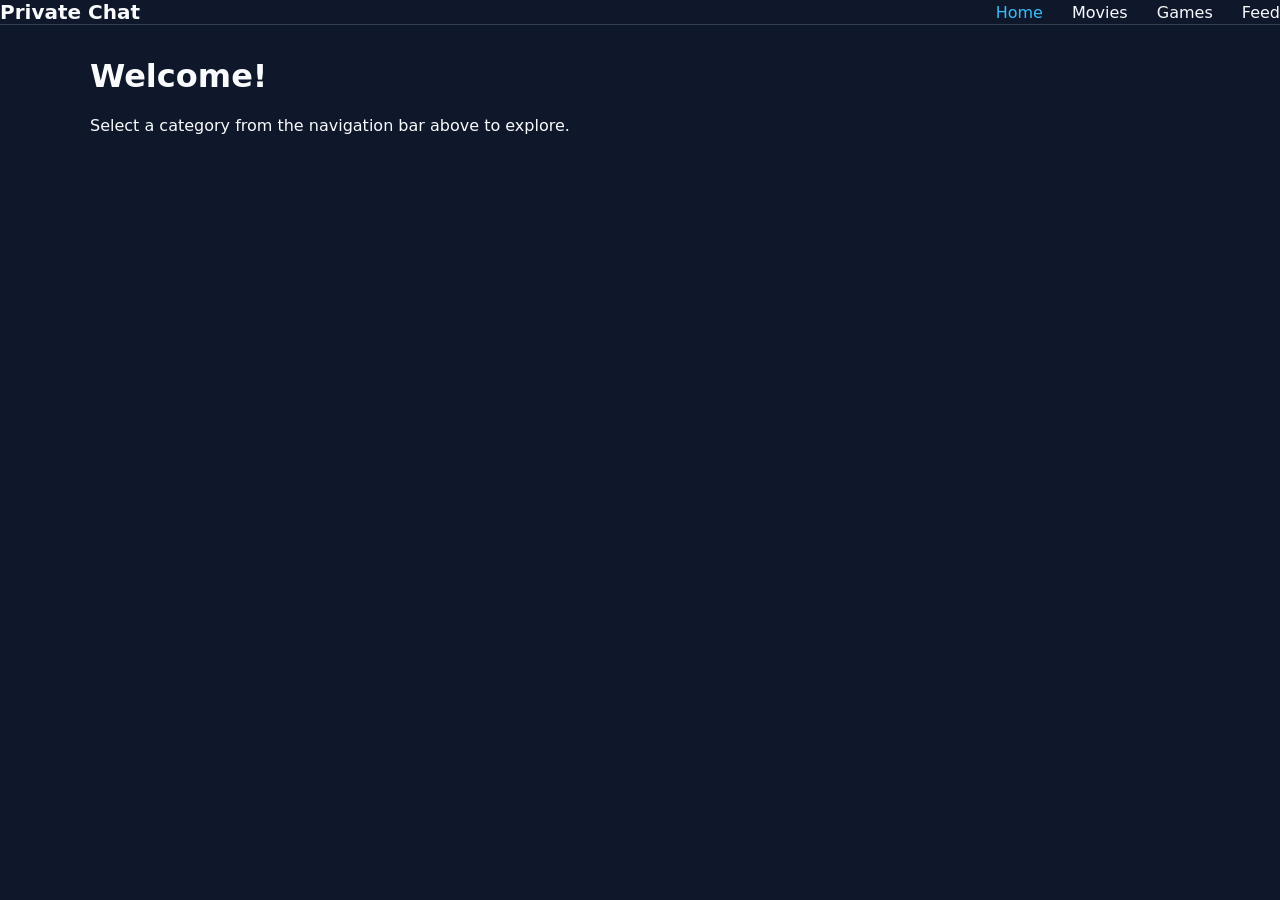
==== index.html @ 20e63360 "Revise index.html for better layout and navigation Updated the structure and content of the HTML fil" ====
<!DOCTYPE html>
<html lang="en">
  <head>
  <meta charset="UTF-8">
    <meta name="viewport" content="width=device-width, initial-scale=1.0">
    <title>Home - Private Chat</title>
    <link rel="stylesheet" href="css/style.css">
  </head>
<body>

  <header>
    <h2>Private Chat</h2>
    <nav>
      <a href="index.html" class="active">Home</a>
      <a href="movies.html">Movies</a>
      <a href="games.html">Games</a>
      <a href="feed.html">Feed</a>
    </nav>
  </header>

  <main class="container">
    <h1>Welcome!</h1>
    <p>Select a category from the navigation bar above to explore.</p>
  </main>

</body>
</html>
---- css/style.css ----
:root {
  --bg-color: #0f172a;
  --card-bg: #1e293b;
  --text-color: #f8fafc;
  --accent-color: #38bdf8;
  --border-color: #334155;
}

body {
  margin: 0;
  font-family: system-ui, -apple-system, sans-serif;
  background-color: var(--bg-color);
  color: var(--text-color);
}

header {
  background-color: var(--card-bg)
  padding: 1rem 2rem;
  display: flex;
  justify-content: space-between;
  align-items: center;
  border-bottom: 1px solid var(--border-color);
}

header h2 {
  margin: 0;
  font-size: 1.25rem;
}

nav a {
  color: var(--text-color);
  margin: 0;
  text-decoration: none;
  margin-left: 1.5rem;
  font-weight: 500;
  transition: color 0.2s ease;
}

nav a:hover, nav a.active {
  color: var(--accent-color);
}

.container {
  max-width: 1100px;
  margin: 2rem auto;
  padding: 0 1rem;
}
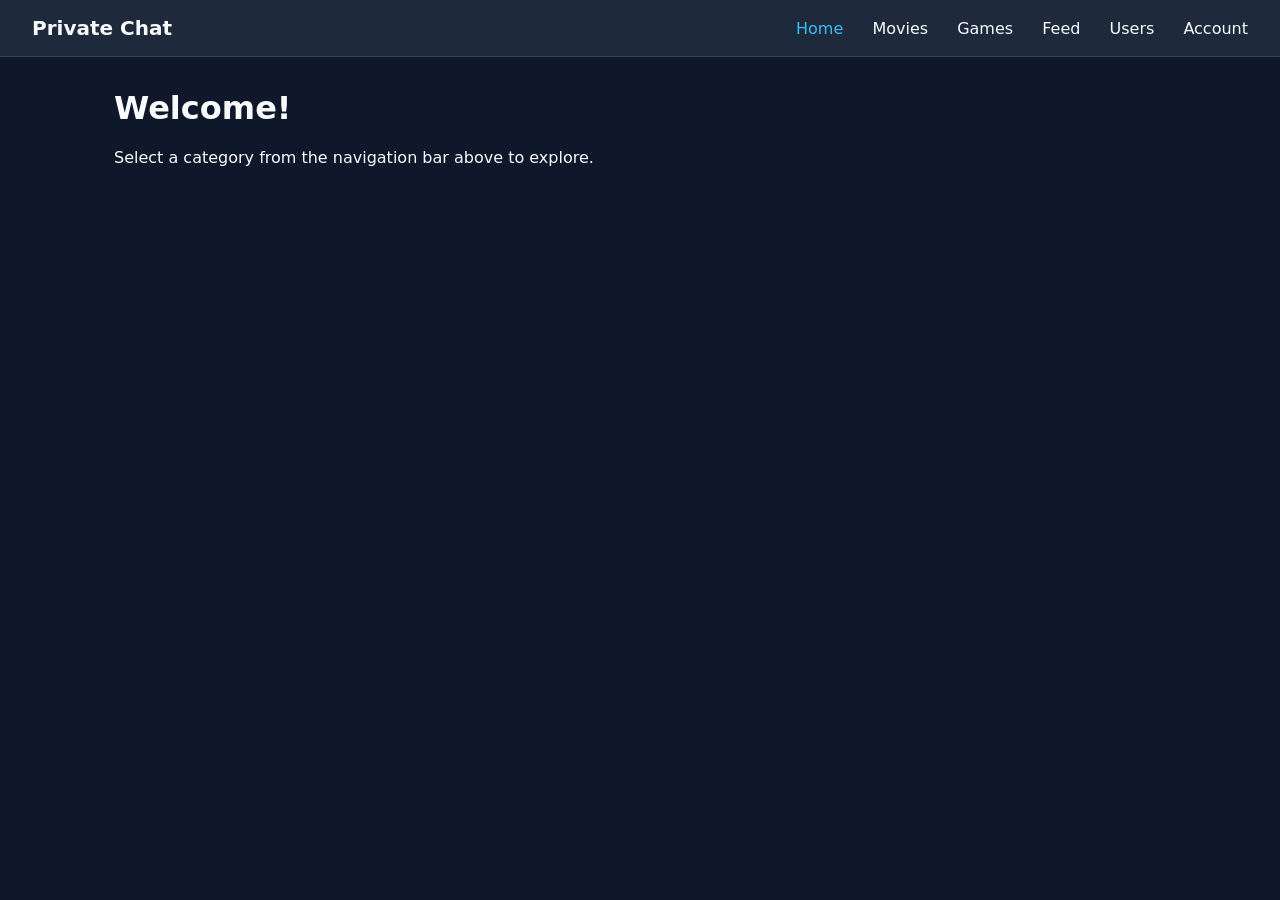
==== commit 6fcadccd: "Add links for Users and Account pages" ====
--- a/index.html
+++ b/index.html
@@ -15,6 +15,8 @@
       <a href="movies.html">Movies</a>
       <a href="games.html">Games</a>
       <a href="feed.html">Feed</a>
+      <a href="users.html">Users</a>
+      <a href="account.html">Account</a>
     </nav>
   </header>
 
--- a/css/style.css
+++ b/css/style.css
@@ -14,7 +14,7 @@
 }
 
 header {
-  background-color: var(--card-bg)
+  background-color: var(--card-bg);
   padding: 1rem 2rem;
   display: flex;
   justify-content: space-between;
@@ -43,5 +43,167 @@
 .container {
   max-width: 1100px;
   margin: 2rem auto;
-  padding: 0 1rem;
-}
+  padding: 0 1.5rem;
+  box-sizing: border-box;
+}
+
+.card-grid {
+  display: grid;
+  grid-template-columns: repeat(auto-fill, minmax(200px, 1fr));
+  gap: 1.5rem;
+  margin-top: 1.5rem;
+}
+
+.card {
+  background-color: var(--card-bg);
+  border: 1px solid var(--border-color);
+  border-radius: 8px;
+  padding: 1rem;
+  display: flex;
+  flex-direction: column;
+}
+
+.card img { 
+  width: 100%;
+  border-radius: 6px;
+  aspect-ratio: 2/3;
+  object-fit: cover;
+}
+
+.search-input {
+  width: 100%;
+  padding: 0.75rem 1rem;
+  border-radius: 6px;
+  border: 1px solid var(--border-color);
+  background-color: var(--card-bg);
+  color: var(--text-color);
+  font-size: 1rem;
+  box-sizing: border-box;
+  display: block; /* Guarantees visibility */
+}
+
+/* Review Page Layout */
+.detail-header {
+  display: flex;
+  gap: 2rem;
+  margin-bottom: 2rem;
+  flex-wrap: wrap;
+}
+
+.detail-poster {
+  width: 200px;
+  border-radius: 8px;
+  object-fit: cover;
+}
+
+.detail-info {
+  flex: 1;
+  min-width: 250px;
+}
+
+.review-form {
+  background-color: var(--card-bg);
+  padding: 1.5rem;
+  border-radius: 8px;
+  border: 1px solid var(--border-color);
+  margin-bottom: 2rem;
+}
+
+.form-group {
+  margin-bottom: 1rem;
+}
+
+.form-group label {
+  display: block;
+  margin-bottom: 0.5rem;
+  font-weight: 500;
+}
+
+.form-input, .form-textarea {
+  width: 100%;
+  padding: 0.75rem;
+  border-radius: 6px;
+  border: 1px solid var(--border-color);
+  background-color: var(--bg-color);
+  color: var(--text-color);
+  box-sizing: border-box;
+  font-family: inherit;
+}
+
+.form-textarea {
+  min-height: 100px;
+  resize: vertical;
+}
+
+/* Interactive Star Rating Selector */
+.star-rating {
+  display: flex;
+  direction: rtl; /* Allows simple CSS hover/checked logic */
+  justify-content: flex-end;
+  gap: 0.25rem;
+  max-width: fit-content;
+}
+
+.star-rating input {
+  display: none;
+}
+
+.star-rating label {
+  font-size: 1.75rem;
+  color: var(--border-color);
+  cursor: pointer;
+  transition: color 0.2s ease;
+}
+
+.star-rating label:hover,
+.star-rating label:hover ~ label,
+.star-rating input:checked ~ label {
+  color: #f59e0b; /* Amber Gold */
+}
+
+.btn-submit {
+  background-color: var(--accent-color);
+  color: #0f172a;
+  border: none;
+  padding: 0.75rem 1.5rem;
+  border-radius: 6px;
+  font-weight: 600;
+  cursor: pointer;
+}
+
+.btn-submit:hover {
+  opacity: 0.9;
+}
+
+/* existing reviews list */
+.review-card {
+  background-color: var(--card-bg);
+  border: 1px solid var(--border-color);
+  border-radius: 8px;
+  padding: 1rem 1.25rem;
+  margin-bottom: 1rem;
+}
+
+.review-author {
+  font-weight: bold;
+  color: var(--accent-color);
+}
+
+/* Card Review Button */
+.btn-review {
+  display: inline-block;
+  margin-top: 0.75rem;
+  padding: 0.5rem 1rem;
+  background-color: var(--accent-color);
+  color: #0f172a;
+  text-decoration: none;
+  font-weight: 600;
+  border-radius: 4px;
+  text-align: center;
+  transition: opacity 0.2s ease;
+}
+
+.btn-review:hover {
+  opacity: 0.9;
+}
+  
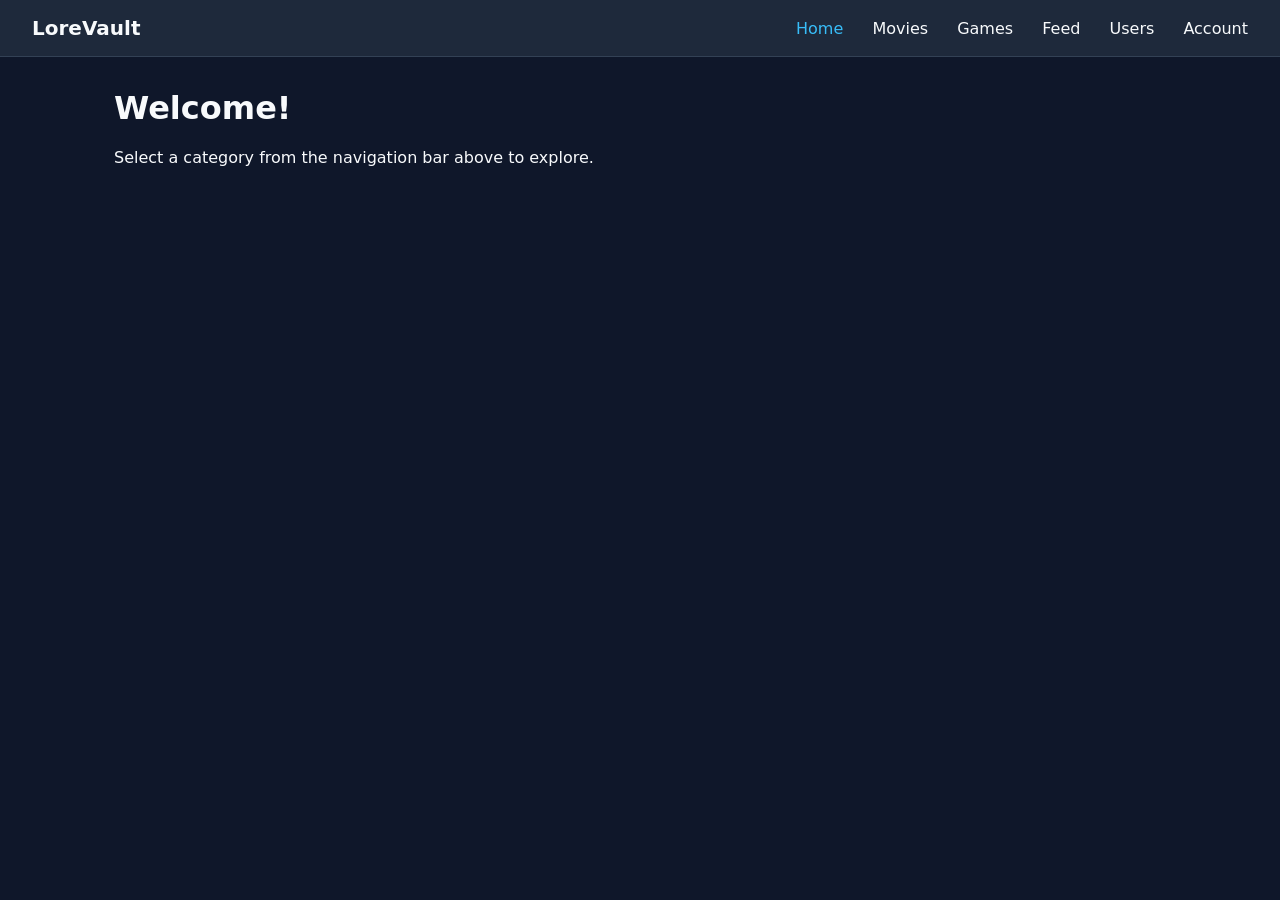
==== commit da3e27a0: "Change title and header from 'Private Chat' to 'LoreVault'" ====
--- a/index.html
+++ b/index.html
@@ -3,13 +3,13 @@
   <head>
   <meta charset="UTF-8">
     <meta name="viewport" content="width=device-width, initial-scale=1.0">
-    <title>Home - Private Chat</title>
+    <title>Home - LoreVault</title>
     <link rel="stylesheet" href="css/style.css">
   </head>
 <body>
 
   <header>
-    <h2>Private Chat</h2>
+    <h2>LoreVault</h2>
     <nav>
       <a href="index.html" class="active">Home</a>
       <a href="movies.html">Movies</a>
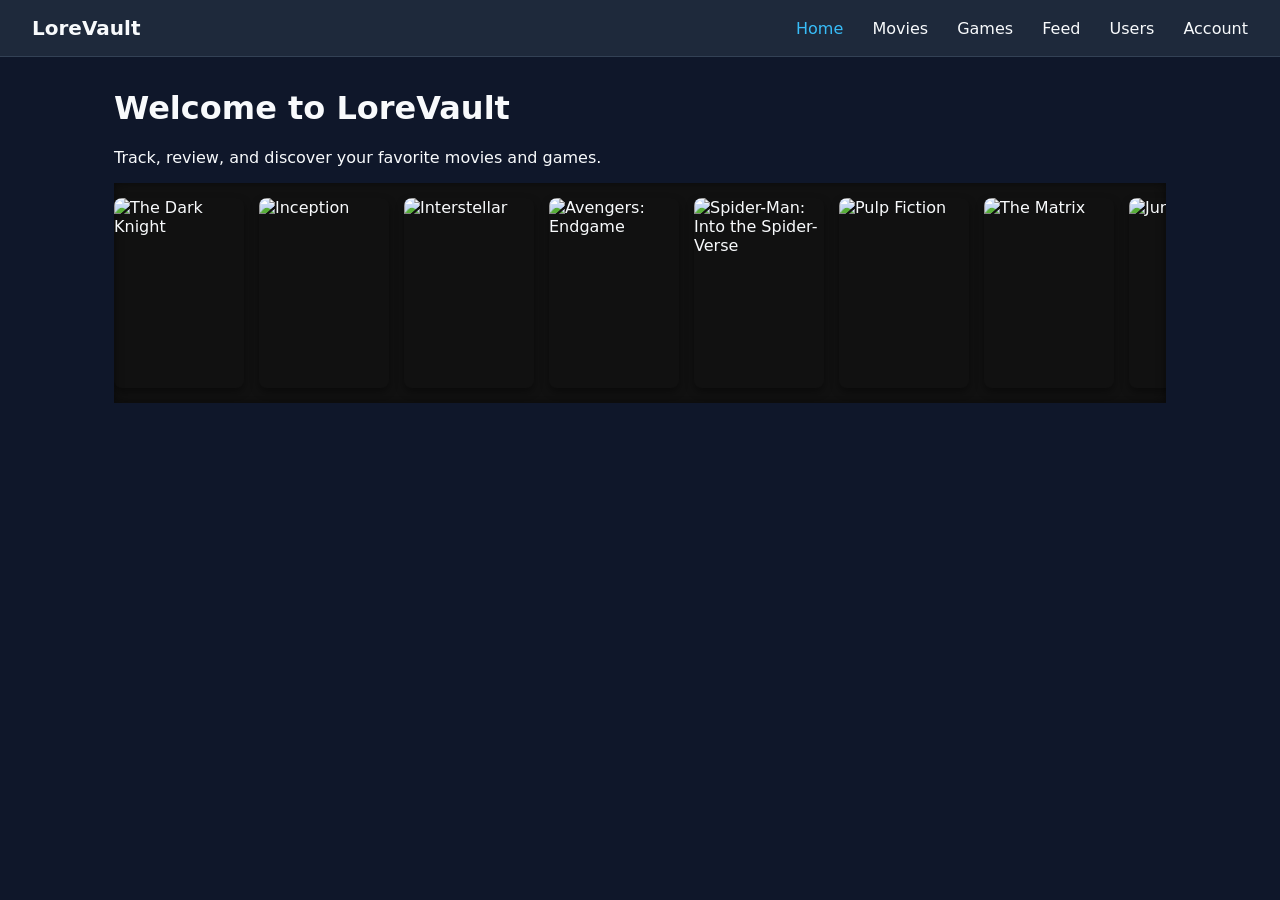
==== commit 67438a58: "Enhance index.html with new content and marquee Updated the welcome message and added a marquee for " ====
--- a/index.html
+++ b/index.html
@@ -1,11 +1,11 @@
 <!DOCTYPE html>
 <html lang="en">
-  <head>
+<head>
   <meta charset="UTF-8">
-    <meta name="viewport" content="width=device-width, initial-scale=1.0">
-    <title>Home - LoreVault</title>
-    <link rel="stylesheet" href="css/style.css">
-  </head>
+  <meta name="viewport" content="width=device-width, initial-scale=1.0">
+  <title>Home - LoreVault</title>
+  <link rel="stylesheet" href="css/style.css">
+</head>
 <body>
 
   <header>
@@ -21,8 +21,59 @@
   </header>
 
   <main class="container">
-    <h1>Welcome!</h1>
-    <p>Select a category from the navigation bar above to explore.</p>
+    <h1>Welcome to LoreVault</h1>
+    <p>Track, review, and discover your favorite movies and games.</p>
+
+    <!-- Moving Poster & Cover Marquee -->
+    <div class="marquee-container">
+      <div class="marquee-track">
+        <!-- MOVIES (Set 1) -->
+        <img src="https://image.tmdb.org/t/p/w500/qJ2tW6WM223iA3A2X69.jpg" alt="The Dark Knight">
+        <img src="https://image.tmdb.org/t/p/w500/oYuLE1311o2R3f2.jpg" alt="Inception">
+        <img src="https://image.tmdb.org/t/p/w500/gEU2QniE6E77NI1.jpg" alt="Interstellar">
+        <img src="https://image.tmdb.org/t/p/w500/orB11BC2xL42d13.jpg" alt="Avengers: Endgame">
+        <img src="https://image.tmdb.org/t/p/w500/8Gxv8LS1Awh44L32vS89.jpg" alt="Spider-Man: Into the Spider-Verse">
+        <img src="https://image.tmdb.org/t/p/w500/d5iL8Ku3C359283.jpg" alt="Pulp Fiction">
+        <img src="https://image.tmdb.org/t/p/w500/f89U3w983219483.jpg" alt="The Matrix">
+        <img src="https://image.tmdb.org/t/p/w500/oU7O13284931823.jpg" alt="Jurassic Park">
+        <img src="https://image.tmdb.org/t/p/w500/9kq328913891823.jpg" alt="Titanic">
+        <img src="https://image.tmdb.org/t/p/w500/kyeA32893891283.jpg" alt="Avatar">
+
+        <!-- GAMES (Set 1) -->
+        <img src="https://media.rawg.io/media/games/20a/20aa27f2c43681a39d683eb0100d543b.jpg" alt="GTA V">
+        <img src="https://media.rawg.io/media/games/618/618c47b6e369d39b40f3235674b0f40f.jpg" alt="The Witcher 3">
+        <img src="https://media.rawg.io/media/games/456/456cd892b06fa57e7ab7b5572936391d.jpg" alt="Red Dead Redemption 2">
+        <img src="https://media.rawg.io/media/games/b4e/b4e4c73d5aa4ec66bbf753fd32b47a95.jpg" alt="Minecraft">
+        <img src="https://media.rawg.io/media/games/7cf/7cf7a2333b27e69c11867dd114d5f810.jpg" alt="Skyrim">
+        <img src="https://media.rawg.io/media/games/b29/b292e071728e53be1131102553075e7a.jpg" alt="Elden Ring">
+        <img src="https://media.rawg.io/media/games/232/232e01f681a28a381a1796503fef4040.jpg" alt="Portal 2">
+        <img src="https://media.rawg.io/media/games/4be/4be60228d8d3de81a707e15542b5f39d.jpg" alt="God of War">
+        <img src="https://media.rawg.io/media/games/618/618c47b6e369d39b40f3235674b0f40f.jpg" alt="The Last of Us">
+        <img src="https://media.rawg.io/media/games/d82/d82369d541a94070a202d08a05c1d683.jpg" alt="Fortnite">
+
+        <!-- DUPLICATE SET (Set 2 for Seamless Infinite Loop) -->
+        <img src="https://image.tmdb.org/t/p/w500/qJ2tW6WM223iA3A2X69.jpg" alt="The Dark Knight">
+        <img src="https://image.tmdb.org/t/p/w500/oYuLE1311o2R3f2.jpg" alt="Inception">
+        <img src="https://image.tmdb.org/t/p/w500/gEU2QniE6E77NI1.jpg" alt="Interstellar">
+        <img src="https://image.tmdb.org/t/p/w500/orB11BC2xL42d13.jpg" alt="Avengers: Endgame">
+        <img src="https://image.tmdb.org/t/p/w500/8Gxv8LS1Awh44L32vS89.jpg" alt="Spider-Man: Into the Spider-Verse">
+        <img src="https://image.tmdb.org/t/p/w500/d5iL8Ku3C359283.jpg" alt="Pulp Fiction">
+        <img src="https://image.tmdb.org/t/p/w500/f89U3w983219483.jpg" alt="The Matrix">
+        <img src="https://image.tmdb.org/t/p/w500/oU7O13284931823.jpg" alt="Jurassic Park">
+        <img src="https://image.tmdb.org/t/p/w500/9kq328913891823.jpg" alt="Titanic">
+        <img src="https://image.tmdb.org/t/p/w500/kyeA32893891283.jpg" alt="Avatar">
+        <img src="https://media.rawg.io/media/games/20a/20aa27f2c43681a39d683eb0100d543b.jpg" alt="GTA V">
+        <img src="https://media.rawg.io/media/games/618/618c47b6e369d39b40f3235674b0f40f.jpg" alt="The Witcher 3">
+        <img src="https://media.rawg.io/media/games/456/456cd892b06fa57e7ab7b5572936391d.jpg" alt="Red Dead Redemption 2">
+        <img src="https://media.rawg.io/media/games/b4e/b4e4c73d5aa4ec66bbf753fd32b47a95.jpg" alt="Minecraft">
+        <img src="https://media.rawg.io/media/games/7cf/7cf7a2333b27e69c11867dd114d5f810.jpg" alt="Skyrim">
+        <img src="https://media.rawg.io/media/games/b29/b292e071728e53be1131102553075e7a.jpg" alt="Elden Ring">
+        <img src="https://media.rawg.io/media/games/232/232e01f681a28a381a1796503fef4040.jpg" alt="Portal 2">
+        <img src="https://media.rawg.io/media/games/4be/4be60228d8d3de81a707e15542b5f39d.jpg" alt="God of War">
+        <img src="https://media.rawg.io/media/games/618/618c47b6e369d39b40f3235674b0f40f.jpg" alt="The Last of Us">
+        <img src="https://media.rawg.io/media/games/d82/d82369d541a94070a202d08a05c1d683.jpg" alt="Fortnite">
+      </div>
+    </div>
   </main>
 
 </body>
--- a/css/style.css
+++ b/css/style.css
@@ -206,4 +206,46 @@
 .btn-review:hover {
   opacity: 0.9;
 }
-  
+
+/* Container hides overflowing posters */
+.marquee-container {
+  width: 100%;
+  overflow: hidden;
+  background: #111;
+  padding: 15px 0;
+  box-shadow: inset 0 0 10px rgba(0, 0, 0, 0.5);
+}
+
+/* Flex track that shifts horizontally */
+.marquee-track {
+  display: flex;
+  gap: 15px;
+  width: max-content;
+  animation: scrollMarquee 45s linear infinite;
+}
+
+/* Poster styling */
+.marquee-track img {
+  width: 130px;
+  height: 190px;
+  object-fit: cover;
+  border-radius: 8px;
+  box-shadow: 0 4px 8px rgba(0,0,0,0.4);
+  transition: transform 0.2s ease;
+}
+
+/* Pause marquee when hovered */
+.marquee-container:hover .marquee-track {
+  animation-play-state: paused;
+}
+
+/* Keyframe movement */
+@keyframes scrollMarquee {
+  0% {
+    transform: translateX(0);
+  }
+  100% {
+    transform: translateX(-50%);
+  }
+}
+
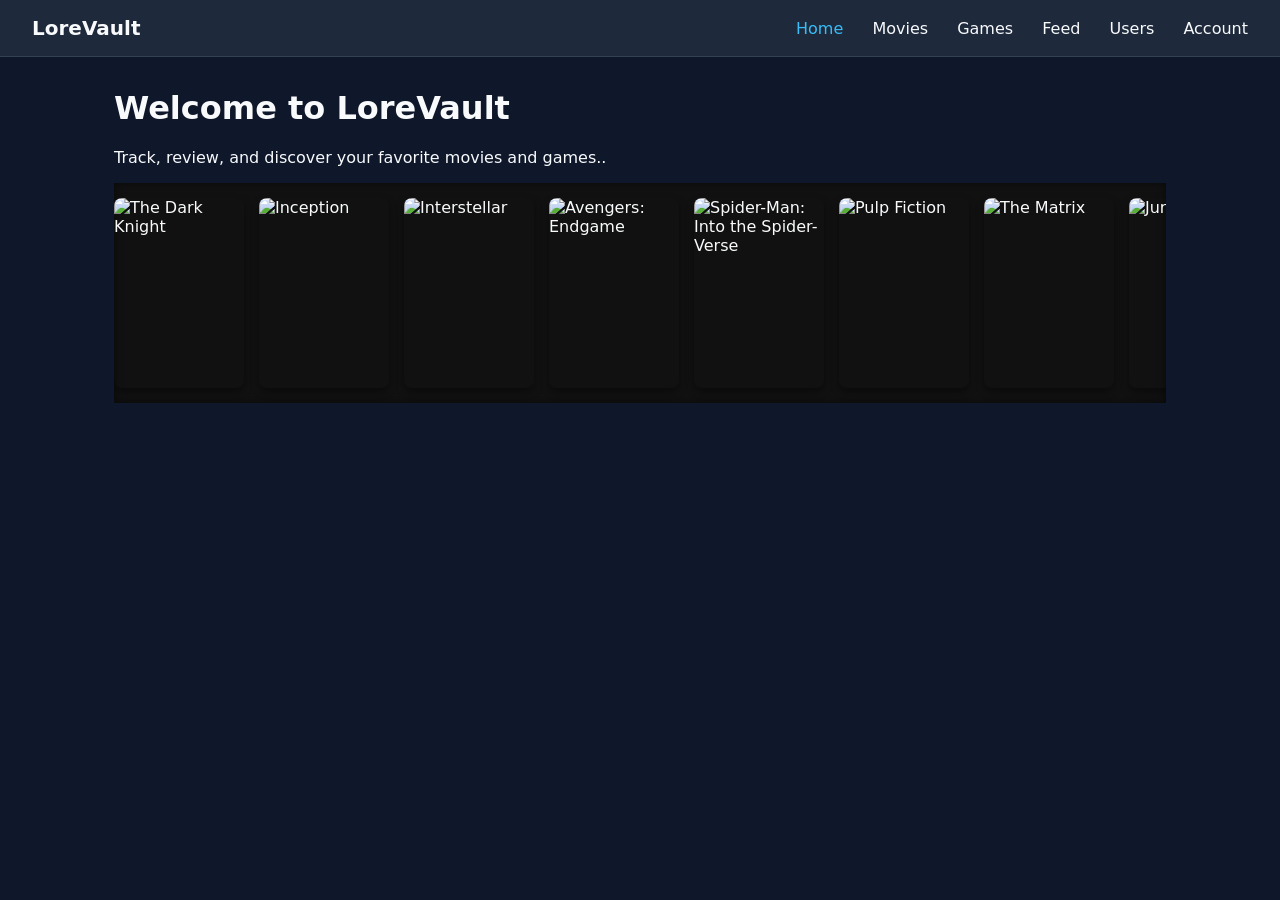
==== commit 9daa69bb: "Refactor main layout and update image sources Updated main section layout and improved hero text sty" ====
--- a/index.html
+++ b/index.html
@@ -20,18 +20,20 @@
     </nav>
   </header>
 
-  <main class="container">
-    <h1>Welcome to LoreVault</h1>
-    <p>Track, review, and discover your favorite movies and games.</p>
+  <main class="container centered-layout">
+    <div class="hero-text">
+      <h1>Welcome to LoreVault</h1>
+      <p>Track, review, and discover your favorite movies and games..</p>
+    </div>
 
     <!-- Moving Poster & Cover Marquee -->
     <div class="marquee-container">
       <div class="marquee-track">
         <!-- MOVIES (Set 1) -->
-        <img src="https://image.tmdb.org/t/p/w500/qJ2tW6WM223iA3A2X69.jpg" alt="The Dark Knight">
-        <img src="https://image.tmdb.org/t/p/w500/oYuLE1311o2R3f2.jpg" alt="Inception">
-        <img src="https://image.tmdb.org/t/p/w500/gEU2QniE6E77NI1.jpg" alt="Interstellar">
-        <img src="https://image.tmdb.org/t/p/w500/orB11BC2xL42d13.jpg" alt="Avengers: Endgame">
+        <img src="https://image.tmdb.org/t/p/w500/1hRoyzDtpg21L338O2A4PDA2q3m.jpg" alt="The Dark Knight">
+        <img src="https://image.tmdb.org/t/p/w500/oYuLE1311o2R3f2P83A2X69.jpg" alt="Inception">
+        <img src="https://image.tmdb.org/t/p/w500/gEU2QniE6E77NI1lCU6MxlNBvIx.jpg" alt="Interstellar">
+        <img src="https://image.tmdb.org/t/p/w500/or06ipHQ3prSuP2R8A2X69.jpg" alt="Avengers: Endgame">
         <img src="https://image.tmdb.org/t/p/w500/8Gxv8LS1Awh44L32vS89.jpg" alt="Spider-Man: Into the Spider-Verse">
         <img src="https://image.tmdb.org/t/p/w500/d5iL8Ku3C359283.jpg" alt="Pulp Fiction">
         <img src="https://image.tmdb.org/t/p/w500/f89U3w983219483.jpg" alt="The Matrix">
@@ -51,11 +53,11 @@
         <img src="https://media.rawg.io/media/games/618/618c47b6e369d39b40f3235674b0f40f.jpg" alt="The Last of Us">
         <img src="https://media.rawg.io/media/games/d82/d82369d541a94070a202d08a05c1d683.jpg" alt="Fortnite">
 
-        <!-- DUPLICATE SET (Set 2 for Seamless Infinite Loop) -->
-        <img src="https://image.tmdb.org/t/p/w500/qJ2tW6WM223iA3A2X69.jpg" alt="The Dark Knight">
-        <img src="https://image.tmdb.org/t/p/w500/oYuLE1311o2R3f2.jpg" alt="Inception">
-        <img src="https://image.tmdb.org/t/p/w500/gEU2QniE6E77NI1.jpg" alt="Interstellar">
-        <img src="https://image.tmdb.org/t/p/w500/orB11BC2xL42d13.jpg" alt="Avengers: Endgame">
+        <!-- DUPLICATE SET (Set 2 for Seamless Loop) -->
+        <img src="https://image.tmdb.org/t/p/w500/1hRoyzDtpg21L338O2A4PDA2q3m.jpg" alt="The Dark Knight">
+        <img src="https://image.tmdb.org/t/p/w500/oYuLE1311o2R3f2P83A2X69.jpg" alt="Inception">
+        <img src="https://image.tmdb.org/t/p/w500/gEU2QniE6E77NI1lCU6MxlNBvIx.jpg" alt="Interstellar">
+        <img src="https://image.tmdb.org/t/p/w500/or06ipHQ3prSuP2R8A2X69.jpg" alt="Avengers: Endgame">
         <img src="https://image.tmdb.org/t/p/w500/8Gxv8LS1Awh44L32vS89.jpg" alt="Spider-Man: Into the Spider-Verse">
         <img src="https://image.tmdb.org/t/p/w500/d5iL8Ku3C359283.jpg" alt="Pulp Fiction">
         <img src="https://image.tmdb.org/t/p/w500/f89U3w983219483.jpg" alt="The Matrix">
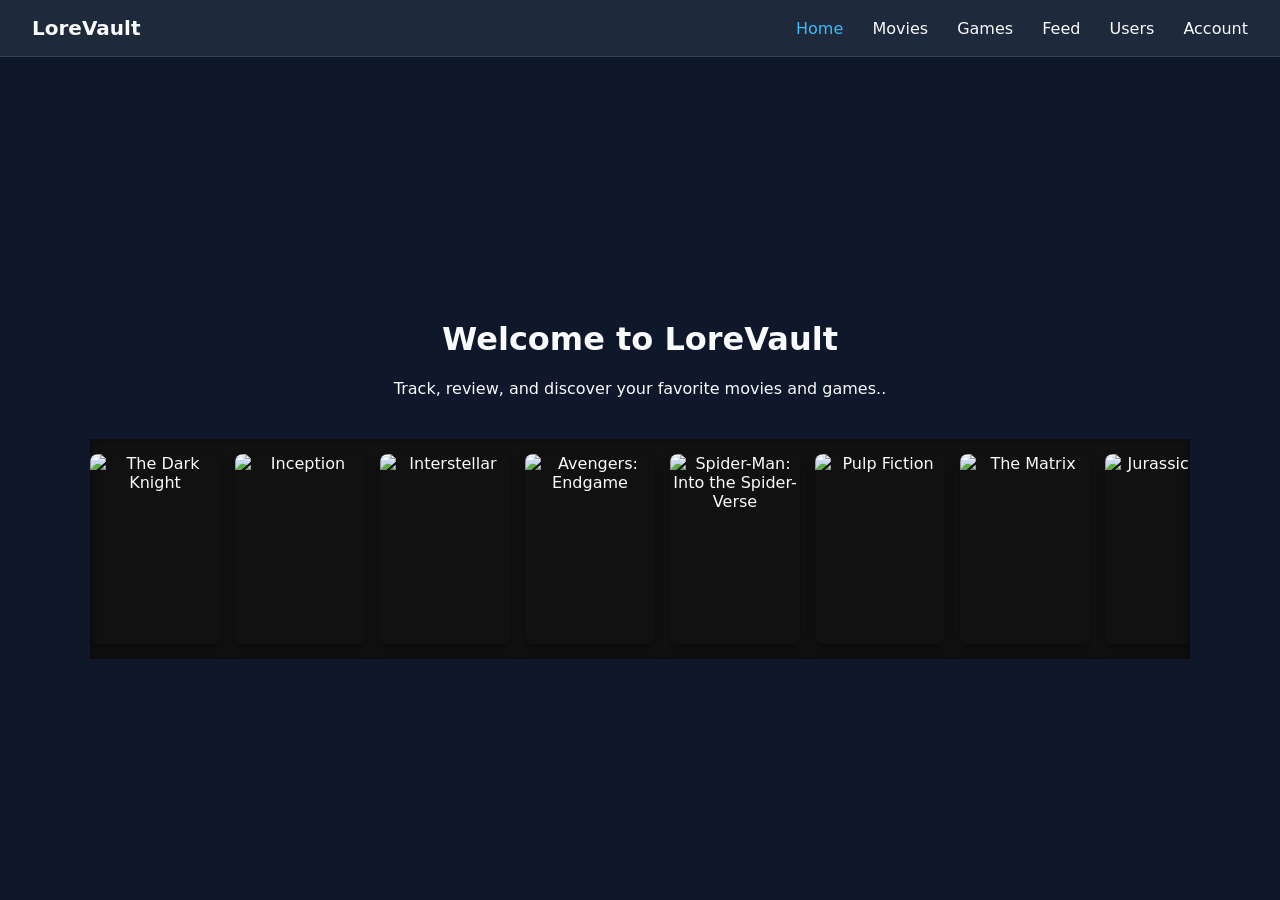
==== commit 912deb64: "Change movie poster images to higher resolution Updated image sources for movie posters to higher re" ====
--- a/index.html
+++ b/index.html
@@ -30,16 +30,16 @@
     <div class="marquee-container">
       <div class="marquee-track">
         <!-- MOVIES (Set 1) -->
-        <img src="https://image.tmdb.org/t/p/w500/1hRoyzDtpg21L338O2A4PDA2q3m.jpg" alt="The Dark Knight">
-        <img src="https://image.tmdb.org/t/p/w500/oYuLE1311o2R3f2P83A2X69.jpg" alt="Inception">
-        <img src="https://image.tmdb.org/t/p/w500/gEU2QniE6E77NI1lCU6MxlNBvIx.jpg" alt="Interstellar">
-        <img src="https://image.tmdb.org/t/p/w500/or06ipHQ3prSuP2R8A2X69.jpg" alt="Avengers: Endgame">
-        <img src="https://image.tmdb.org/t/p/w500/8Gxv8LS1Awh44L32vS89.jpg" alt="Spider-Man: Into the Spider-Verse">
-        <img src="https://image.tmdb.org/t/p/w500/d5iL8Ku3C359283.jpg" alt="Pulp Fiction">
-        <img src="https://image.tmdb.org/t/p/w500/f89U3w983219483.jpg" alt="The Matrix">
-        <img src="https://image.tmdb.org/t/p/w500/oU7O13284931823.jpg" alt="Jurassic Park">
-        <img src="https://image.tmdb.org/t/p/w500/9kq328913891823.jpg" alt="Titanic">
-        <img src="https://image.tmdb.org/t/p/w500/kyeA32893891283.jpg" alt="Avatar">
+        <img src="https://image.tmdb.org/t/p/w600_and_h900_face/qJ2tW6WMUDux911r6m7haRef0WH.jpg" alt="The Dark Knight">
+        <img src="https://image.tmdb.org/t/p/w600_and_h900_face/xlaY2zyzMfkhk0HSC5VUwzoZPU1.jpg" alt="Inception">
+        <img src="https://image.tmdb.org/t/p/w600_and_h900_face/yQvGrMoipbRoddT0ZR8tPoR7NfX.jpg" alt="Interstellar">
+        <img src="https://image.tmdb.org/t/p/w600_and_h900_face/ulzhLuWrPK07P1YkdWQLZnQh1JL.jpg" alt="Avengers: Endgame">
+        <img src="https://image.tmdb.org/t/p/w600_and_h900_face/iiZZdoQBEYBv6id8su7ImL0oCbD.jpg" alt="Spider-Man: Into the Spider-Verse">
+        <img src="https://image.tmdb.org/t/p/w600_and_h900_face/vQWk5YBFWF4bZaofAbv0tShwBvQ.jpg" alt="Pulp Fiction">
+        <img src="https://image.tmdb.org/t/p/w600_and_h900_face/dXNAPwY7VrqMAo51EKhhCJfaGb5.jpg" alt="The Matrix">
+        <img src="https://image.tmdb.org/t/p/w600_and_h900_face/63viWuPfYQjRYLSZSZNq7dglJP5.jpg" alt="Jurassic Park">
+        <img src="https://image.tmdb.org/t/p/w600_and_h900_face/9xjZS2rlVxm8SFx8kPC3aIGCOYQ.jpg" alt="Titanic">
+        <img src="https://image.tmdb.org/t/p/w600_and_h900_face/gKY6q7SjCkAU6FqvqWybDYgUKIF.jpg" alt="Avatar">
 
         <!-- GAMES (Set 1) -->
         <img src="https://media.rawg.io/media/games/20a/20aa27f2c43681a39d683eb0100d543b.jpg" alt="GTA V">
@@ -54,16 +54,16 @@
         <img src="https://media.rawg.io/media/games/d82/d82369d541a94070a202d08a05c1d683.jpg" alt="Fortnite">
 
         <!-- DUPLICATE SET (Set 2 for Seamless Loop) -->
-        <img src="https://image.tmdb.org/t/p/w500/1hRoyzDtpg21L338O2A4PDA2q3m.jpg" alt="The Dark Knight">
-        <img src="https://image.tmdb.org/t/p/w500/oYuLE1311o2R3f2P83A2X69.jpg" alt="Inception">
-        <img src="https://image.tmdb.org/t/p/w500/gEU2QniE6E77NI1lCU6MxlNBvIx.jpg" alt="Interstellar">
-        <img src="https://image.tmdb.org/t/p/w500/or06ipHQ3prSuP2R8A2X69.jpg" alt="Avengers: Endgame">
-        <img src="https://image.tmdb.org/t/p/w500/8Gxv8LS1Awh44L32vS89.jpg" alt="Spider-Man: Into the Spider-Verse">
-        <img src="https://image.tmdb.org/t/p/w500/d5iL8Ku3C359283.jpg" alt="Pulp Fiction">
-        <img src="https://image.tmdb.org/t/p/w500/f89U3w983219483.jpg" alt="The Matrix">
-        <img src="https://image.tmdb.org/t/p/w500/oU7O13284931823.jpg" alt="Jurassic Park">
-        <img src="https://image.tmdb.org/t/p/w500/9kq328913891823.jpg" alt="Titanic">
-        <img src="https://image.tmdb.org/t/p/w500/kyeA32893891283.jpg" alt="Avatar">
+        <img src="https://image.tmdb.org/t/p/w600_and_h900_face/qJ2tW6WMUDux911r6m7haRef0WH.jpg" alt="The Dark Knight">
+        <img src="https://image.tmdb.org/t/p/w600_and_h900_face/xlaY2zyzMfkhk0HSC5VUwzoZPU1.jpg" alt="Inception">
+        <img src="https://image.tmdb.org/t/p/w600_and_h900_face/yQvGrMoipbRoddT0ZR8tPoR7NfX.jpg" alt="Interstellar">
+        <img src="https://image.tmdb.org/t/p/w600_and_h900_face/ulzhLuWrPK07P1YkdWQLZnQh1JL.jpg" alt="Avengers: Endgame">
+        <img src="https://image.tmdb.org/t/p/w600_and_h900_face/iiZZdoQBEYBv6id8su7ImL0oCbD.jpg" alt="Spider-Man: Into the Spider-Verse">
+        <img src="https://image.tmdb.org/t/p/w600_and_h900_face/vQWk5YBFWF4bZaofAbv0tShwBvQ.jpg" alt="Pulp Fiction">
+        <img src="https://image.tmdb.org/t/p/w600_and_h900_face/dXNAPwY7VrqMAo51EKhhCJfaGb5.jpg" alt="The Matrix">
+        <img src="https://image.tmdb.org/t/p/w600_and_h900_face/63viWuPfYQjRYLSZSZNq7dglJP5.jpg" alt="Jurassic Park">
+        <img src="https://image.tmdb.org/t/p/w600_and_h900_face/9xjZS2rlVxm8SFx8kPC3aIGCOYQ.jpg" alt="Titanic">
+        <img src="https://image.tmdb.org/t/p/w600_and_h900_face/gKY6q7SjCkAU6FqvqWybDYgUKIF.jpg" alt="Avatar">
         <img src="https://media.rawg.io/media/games/20a/20aa27f2c43681a39d683eb0100d543b.jpg" alt="GTA V">
         <img src="https://media.rawg.io/media/games/618/618c47b6e369d39b40f3235674b0f40f.jpg" alt="The Witcher 3">
         <img src="https://media.rawg.io/media/games/456/456cd892b06fa57e7ab7b5572936391d.jpg" alt="Red Dead Redemption 2">
--- a/css/style.css
+++ b/css/style.css
@@ -207,7 +207,33 @@
   opacity: 0.9;
 }
 
-/* Container hides overflowing posters */
+/* Ensure page takes up full viewport height */
+html, body {
+  height: 100%;
+  margin: 0;
+}
+
+body {
+  display: flex;
+  flex-direction: column;
+}
+
+/* Center main content vertically */
+main.centered-layout {
+  flex: 1;
+  display: flex;
+  flex-direction: column;
+  justify-content: center;
+  align-items: center;
+  text-align: center;
+  padding: 20px 0;
+}
+
+.hero-text {
+  margin-bottom: 25px;
+}
+
+/* Marquee Styling */
 .marquee-container {
   width: 100%;
   overflow: hidden;
@@ -216,7 +242,6 @@
   box-shadow: inset 0 0 10px rgba(0, 0, 0, 0.5);
 }
 
-/* Flex track that shifts horizontally */
 .marquee-track {
   display: flex;
   gap: 15px;
@@ -224,22 +249,18 @@
   animation: scrollMarquee 45s linear infinite;
 }
 
-/* Poster styling */
 .marquee-track img {
   width: 130px;
   height: 190px;
   object-fit: cover;
   border-radius: 8px;
   box-shadow: 0 4px 8px rgba(0,0,0,0.4);
-  transition: transform 0.2s ease;
-}
-
-/* Pause marquee when hovered */
+}
+
 .marquee-container:hover .marquee-track {
   animation-play-state: paused;
 }
 
-/* Keyframe movement */
 @keyframes scrollMarquee {
   0% {
     transform: translateX(0);
@@ -248,4 +269,3 @@
     transform: translateX(-50%);
   }
 }
-
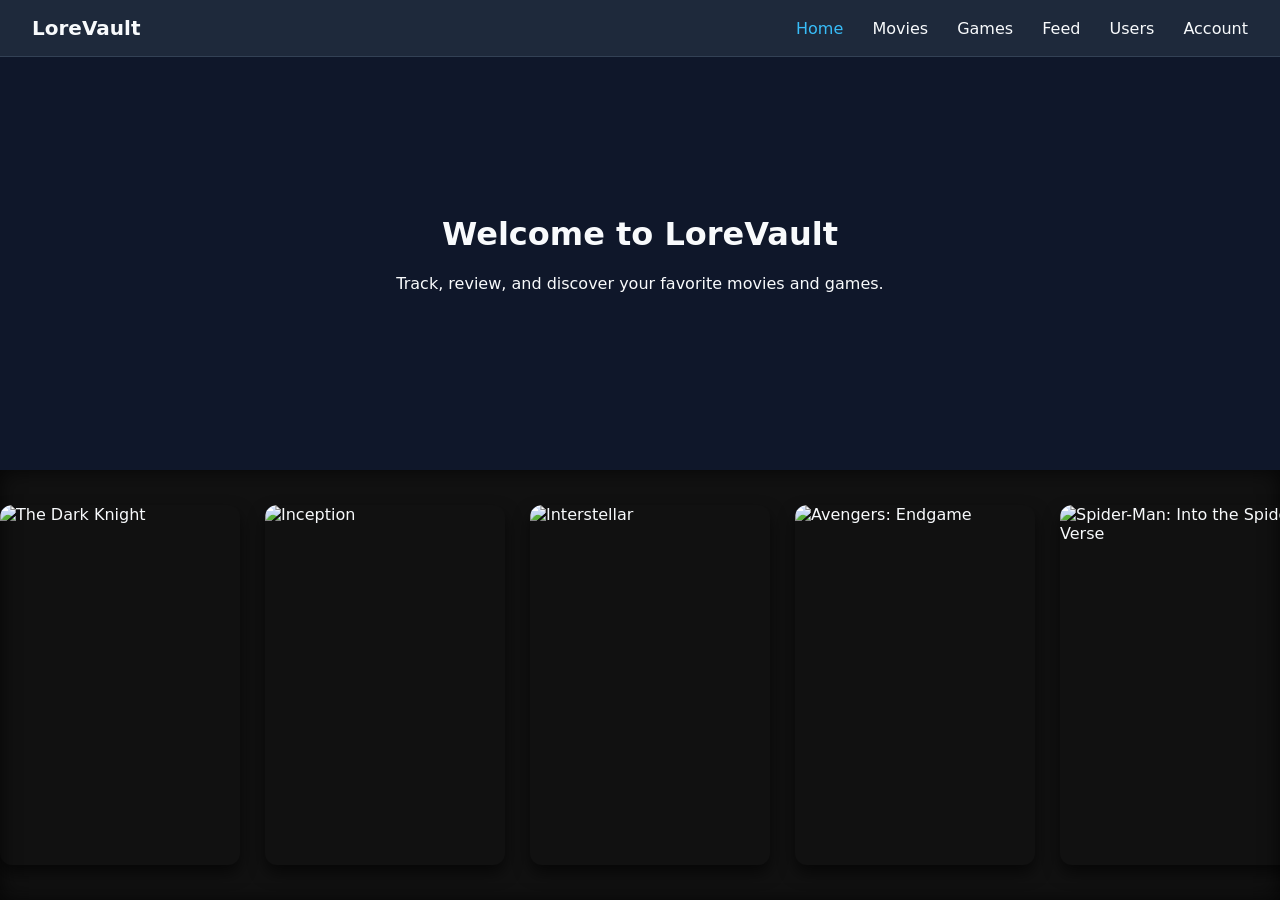
==== commit 7cd0404b: "Fix HTML structure and update marquee content" ====
--- a/index.html
+++ b/index.html
@@ -23,60 +23,60 @@
   <main class="container centered-layout">
     <div class="hero-text">
       <h1>Welcome to LoreVault</h1>
-      <p>Track, review, and discover your favorite movies and games..</p>
-    </div>
-
-    <!-- Moving Poster & Cover Marquee -->
-    <div class="marquee-container">
-      <div class="marquee-track">
-        <!-- MOVIES (Set 1) -->
-        <img src="https://image.tmdb.org/t/p/w600_and_h900_face/qJ2tW6WMUDux911r6m7haRef0WH.jpg" alt="The Dark Knight">
-        <img src="https://image.tmdb.org/t/p/w600_and_h900_face/xlaY2zyzMfkhk0HSC5VUwzoZPU1.jpg" alt="Inception">
-        <img src="https://image.tmdb.org/t/p/w600_and_h900_face/yQvGrMoipbRoddT0ZR8tPoR7NfX.jpg" alt="Interstellar">
-        <img src="https://image.tmdb.org/t/p/w600_and_h900_face/ulzhLuWrPK07P1YkdWQLZnQh1JL.jpg" alt="Avengers: Endgame">
-        <img src="https://image.tmdb.org/t/p/w600_and_h900_face/iiZZdoQBEYBv6id8su7ImL0oCbD.jpg" alt="Spider-Man: Into the Spider-Verse">
-        <img src="https://image.tmdb.org/t/p/w600_and_h900_face/vQWk5YBFWF4bZaofAbv0tShwBvQ.jpg" alt="Pulp Fiction">
-        <img src="https://image.tmdb.org/t/p/w600_and_h900_face/dXNAPwY7VrqMAo51EKhhCJfaGb5.jpg" alt="The Matrix">
-        <img src="https://image.tmdb.org/t/p/w600_and_h900_face/63viWuPfYQjRYLSZSZNq7dglJP5.jpg" alt="Jurassic Park">
-        <img src="https://image.tmdb.org/t/p/w600_and_h900_face/9xjZS2rlVxm8SFx8kPC3aIGCOYQ.jpg" alt="Titanic">
-        <img src="https://image.tmdb.org/t/p/w600_and_h900_face/gKY6q7SjCkAU6FqvqWybDYgUKIF.jpg" alt="Avatar">
-
-        <!-- GAMES (Set 1) -->
-        <img src="https://media.rawg.io/media/games/20a/20aa27f2c43681a39d683eb0100d543b.jpg" alt="GTA V">
-        <img src="https://media.rawg.io/media/games/618/618c47b6e369d39b40f3235674b0f40f.jpg" alt="The Witcher 3">
-        <img src="https://media.rawg.io/media/games/456/456cd892b06fa57e7ab7b5572936391d.jpg" alt="Red Dead Redemption 2">
-        <img src="https://media.rawg.io/media/games/b4e/b4e4c73d5aa4ec66bbf753fd32b47a95.jpg" alt="Minecraft">
-        <img src="https://media.rawg.io/media/games/7cf/7cf7a2333b27e69c11867dd114d5f810.jpg" alt="Skyrim">
-        <img src="https://media.rawg.io/media/games/b29/b292e071728e53be1131102553075e7a.jpg" alt="Elden Ring">
-        <img src="https://media.rawg.io/media/games/232/232e01f681a28a381a1796503fef4040.jpg" alt="Portal 2">
-        <img src="https://media.rawg.io/media/games/4be/4be60228d8d3de81a707e15542b5f39d.jpg" alt="God of War">
-        <img src="https://media.rawg.io/media/games/618/618c47b6e369d39b40f3235674b0f40f.jpg" alt="The Last of Us">
-        <img src="https://media.rawg.io/media/games/d82/d82369d541a94070a202d08a05c1d683.jpg" alt="Fortnite">
-
-        <!-- DUPLICATE SET (Set 2 for Seamless Loop) -->
-        <img src="https://image.tmdb.org/t/p/w600_and_h900_face/qJ2tW6WMUDux911r6m7haRef0WH.jpg" alt="The Dark Knight">
-        <img src="https://image.tmdb.org/t/p/w600_and_h900_face/xlaY2zyzMfkhk0HSC5VUwzoZPU1.jpg" alt="Inception">
-        <img src="https://image.tmdb.org/t/p/w600_and_h900_face/yQvGrMoipbRoddT0ZR8tPoR7NfX.jpg" alt="Interstellar">
-        <img src="https://image.tmdb.org/t/p/w600_and_h900_face/ulzhLuWrPK07P1YkdWQLZnQh1JL.jpg" alt="Avengers: Endgame">
-        <img src="https://image.tmdb.org/t/p/w600_and_h900_face/iiZZdoQBEYBv6id8su7ImL0oCbD.jpg" alt="Spider-Man: Into the Spider-Verse">
-        <img src="https://image.tmdb.org/t/p/w600_and_h900_face/vQWk5YBFWF4bZaofAbv0tShwBvQ.jpg" alt="Pulp Fiction">
-        <img src="https://image.tmdb.org/t/p/w600_and_h900_face/dXNAPwY7VrqMAo51EKhhCJfaGb5.jpg" alt="The Matrix">
-        <img src="https://image.tmdb.org/t/p/w600_and_h900_face/63viWuPfYQjRYLSZSZNq7dglJP5.jpg" alt="Jurassic Park">
-        <img src="https://image.tmdb.org/t/p/w600_and_h900_face/9xjZS2rlVxm8SFx8kPC3aIGCOYQ.jpg" alt="Titanic">
-        <img src="https://image.tmdb.org/t/p/w600_and_h900_face/gKY6q7SjCkAU6FqvqWybDYgUKIF.jpg" alt="Avatar">
-        <img src="https://media.rawg.io/media/games/20a/20aa27f2c43681a39d683eb0100d543b.jpg" alt="GTA V">
-        <img src="https://media.rawg.io/media/games/618/618c47b6e369d39b40f3235674b0f40f.jpg" alt="The Witcher 3">
-        <img src="https://media.rawg.io/media/games/456/456cd892b06fa57e7ab7b5572936391d.jpg" alt="Red Dead Redemption 2">
-        <img src="https://media.rawg.io/media/games/b4e/b4e4c73d5aa4ec66bbf753fd32b47a95.jpg" alt="Minecraft">
-        <img src="https://media.rawg.io/media/games/7cf/7cf7a2333b27e69c11867dd114d5f810.jpg" alt="Skyrim">
-        <img src="https://media.rawg.io/media/games/b29/b292e071728e53be1131102553075e7a.jpg" alt="Elden Ring">
-        <img src="https://media.rawg.io/media/games/232/232e01f681a28a381a1796503fef4040.jpg" alt="Portal 2">
-        <img src="https://media.rawg.io/media/games/4be/4be60228d8d3de81a707e15542b5f39d.jpg" alt="God of War">
-        <img src="https://media.rawg.io/media/games/618/618c47b6e369d39b40f3235674b0f40f.jpg" alt="The Last of Us">
-        <img src="https://media.rawg.io/media/games/d82/d82369d541a94070a202d08a05c1d683.jpg" alt="Fortnite">
-      </div>
+      <p>Track, review, and discover your favorite movies and games.</p>
     </div>
   </main>
 
+  <!-- Moving Poster & Cover Marquee (Placed outside container to span true edge-to-edge) -->
+  <div class="marquee-container">
+    <div class="marquee-track">
+      <!-- MOVIES (Set 1) -->
+      <img src="https://image.tmdb.org/t/p/w600_and_h900_face/qJ2tW6WMUDux911r6m7haRef0WH.jpg" alt="The Dark Knight">
+      <img src="https://image.tmdb.org/t/p/w600_and_h900_face/xlaY2zyzMfkhk0HSC5VUwzoZPU1.jpg" alt="Inception">
+      <img src="https://image.tmdb.org/t/p/w600_and_h900_face/yQvGrMoipbRoddT0ZR8tPoR7NfX.jpg" alt="Interstellar">
+      <img src="https://image.tmdb.org/t/p/w600_and_h900_face/ulzhLuWrPK07P1YkdWQLZnQh1JL.jpg" alt="Avengers: Endgame">
+      <img src="https://image.tmdb.org/t/p/w600_and_h900_face/iiZZdoQBEYBv6id8su7ImL0oCbD.jpg" alt="Spider-Man: Into the Spider-Verse">
+      <img src="https://image.tmdb.org/t/p/w600_and_h900_face/vQWk5YBFWF4bZaofAbv0tShwBvQ.jpg" alt="Pulp Fiction">
+      <img src="https://image.tmdb.org/t/p/w600_and_h900_face/dXNAPwY7VrqMAo51EKhhCJfaGb5.jpg" alt="The Matrix">
+      <img src="https://image.tmdb.org/t/p/w600_and_h900_face/63viWuPfYQjRYLSZSZNq7dglJP5.jpg" alt="Jurassic Park">
+      <img src="https://image.tmdb.org/t/p/w600_and_h900_face/9xjZS2rlVxm8SFx8kPC3aIGCOYQ.jpg" alt="Titanic">
+      <img src="https://image.tmdb.org/t/p/w600_and_h900_face/gKY6q7SjCkAU6FqvqWybDYgUKIF.jpg" alt="Avatar">
+
+      <!-- GAMES (Set 1) -->
+      <img src="https://cdn2.steamgriddb.com/thumb/af0a25e27510f77d97634a6bbe653b13.jpg" alt="GTA V">
+      <img src="https://cdn2.steamgriddb.com/thumb/4904f82c12cecf6ec070fe77d7e913ce.jpg" alt="The Witcher 3">
+      <img src="https://cdn2.steamgriddb.com/thumb/3940304b536796dcc176aa83203a3955.jpg" alt="Red Dead Redemption 2">
+      <img src="https://cdn2.steamgriddb.com/thumb/0ed5055450adbd836945761a6fa43ee0.jpg" alt="Minecraft">
+      <img src="https://cdn2.steamgriddb.com/thumb/d17f1582a4c9ae2078ae91ca7b5645ea.jpg" alt="Skyrim">
+      <img src="https://cdn2.steamgriddb.com/thumb/557fa68027943a8b0d3b66c4e72ff23b.jpg" alt="Elden Ring">
+      <img src="https://cdn2.steamgriddb.com/thumb/aa95fde574605465846574f2bf8d1b8d.jpg" alt="Portal 2">
+      <img src="https://cdn2.steamgriddb.com/thumb/5855660034a74cfe0e5fc8d57d17f4ac.jpg" alt="God of War">
+      <img src="https://cdn2.steamgriddb.com/thumb/849d7b8124e44421cf640466299db4dc.jpg" alt="The Last of Us">
+      <img src="https://cdn2.steamgriddb.com/thumb/6c4d541fc68d426aa028bc05f38164d1.jpg" alt="Fortnite">
+
+      <!-- DUPLICATE SET (Set 2 for Seamless Loop) -->
+      <img src="https://image.tmdb.org/t/p/w600_and_h900_face/qJ2tW6WMUDux911r6m7haRef0WH.jpg" alt="The Dark Knight">
+      <img src="https://image.tmdb.org/t/p/w600_and_h900_face/xlaY2zyzMfkhk0HSC5VUwzoZPU1.jpg" alt="Inception">
+      <img src="https://image.tmdb.org/t/p/w600_and_h900_face/yQvGrMoipbRoddT0ZR8tPoR7NfX.jpg" alt="Interstellar">
+      <img src="https://image.tmdb.org/t/p/w600_and_h900_face/ulzhLuWrPK07P1YkdWQLZnQh1JL.jpg" alt="Avengers: Endgame">
+      <img src="https://image.tmdb.org/t/p/w600_and_h900_face/iiZZdoQBEYBv6id8su7ImL0oCbD.jpg" alt="Spider-Man: Into the Spider-Verse">
+      <img src="https://image.tmdb.org/t/p/w600_and_h900_face/vQWk5YBFWF4bZaofAbv0tShwBvQ.jpg" alt="Pulp Fiction">
+      <img src="https://image.tmdb.org/t/p/w600_and_h900_face/dXNAPwY7VrqMAo51EKhhCJfaGb5.jpg" alt="The Matrix">
+      <img src="https://image.tmdb.org/t/p/w600_and_h900_face/63viWuPfYQjRYLSZSZNq7dglJP5.jpg" alt="Jurassic Park">
+      <img src="https://image.tmdb.org/t/p/w600_and_h900_face/9xjZS2rlVxm8SFx8kPC3aIGCOYQ.jpg" alt="Titanic">
+      <img src="https://image.tmdb.org/t/p/w600_and_h900_face/gKY6q7SjCkAU6FqvqWybDYgUKIF.jpg" alt="Avatar">
+      <img src="https://cdn2.steamgriddb.com/thumb/af0a25e27510f77d97634a6bbe653b13.jpg" alt="GTA V">
+      <img src="https://cdn2.steamgriddb.com/thumb/4904f82c12cecf6ec070fe77d7e913ce.jpg" alt="The Witcher 3">
+      <img src="https://cdn2.steamgriddb.com/thumb/3940304b536796dcc176aa83203a3955.jpg" alt="Red Dead Redemption 2">
+      <img src="https://cdn2.steamgriddb.com/thumb/0ed5055450adbd836945761a6fa43ee0.jpg" alt="Minecraft">
+      <img src="https://cdn2.steamgriddb.com/thumb/d17f1582a4c9ae2078ae91ca7b5645ea.jpg" alt="Skyrim">
+      <img src="https://cdn2.steamgriddb.com/thumb/557fa68027943a8b0d3b66c4e72ff23b.jpg" alt="Elden Ring">
+      <img src="https://cdn2.steamgriddb.com/thumb/aa95fde574605465846574f2bf8d1b8d.jpg" alt="Portal 2">
+      <img src="https://cdn2.steamgriddb.com/thumb/5855660034a74cfe0e5fc8d57d17f4ac.jpg" alt="God of War">
+      <img src="https://cdn2.steamgriddb.com/thumb/849d7b8124e44421cf640466299db4dc.jpg" alt="The Last of Us">
+      <img src="https://cdn2.steamgriddb.com/thumb/6c4d541fc68d426aa028bc05f38164d1.jpg" alt="Fortnite">
+    </div>
+  </div>
+
 </body>
 </html>
--- a/css/style.css
+++ b/css/style.css
@@ -211,6 +211,9 @@
 html, body {
   height: 100%;
   margin: 0;
+  padding: 0;
+  width: 100%;
+  overflow-x: hidden;
 }
 
 body {
@@ -235,32 +238,43 @@
 
 /* Marquee Styling */
 .marquee-container {
-  width: 100%;
+  width: 100vw;
+  position: relative;
+  left: 50%;
+  right: 50%;
+  margin-left: -50vw;
+  margin-right: -50vw;
+  box-sizing: border-box;
   overflow: hidden;
   background: #111;
-  padding: 15px 0;
-  box-shadow: inset 0 0 10px rgba(0, 0, 0, 0.5);
-}
-
+  padding: 35px 0;
+  box-shadow: inset 0 0 20px rgba(0, 0, 0, 0.7);
+}
+
+/* Flex track containing the posters */
 .marquee-track {
   display: flex;
-  gap: 15px;
+  gap: 25px;
   width: max-content;
-  animation: scrollMarquee 45s linear infinite;
-}
-
+  animation: scrollMarquee 60s linear infinite;
+}
+
+/* Upsized poster dimensions */
 .marquee-track img {
-  width: 130px;
-  height: 190px;
+  width: 240px;
+  height: 360px;
   object-fit: cover;
-  border-radius: 8px;
-  box-shadow: 0 4px 8px rgba(0,0,0,0.4);
-}
-
-.marquee-container:hover .marquee-track {
-  animation-play-state: paused;
-}
-
+  border-radius: 12px;
+  box-shadow: 0 8px 16px rgba(0, 0, 0, 0.6);
+  transition: transform 0.25s ease;
+}
+
+/* Subtle visual feedback without pausing the animation */
+.marquee-track img:hover {
+  transform: scale(1.04);
+}
+
+/* Continuous infinite loop keyframe */
 @keyframes scrollMarquee {
   0% {
     transform: translateX(0);
